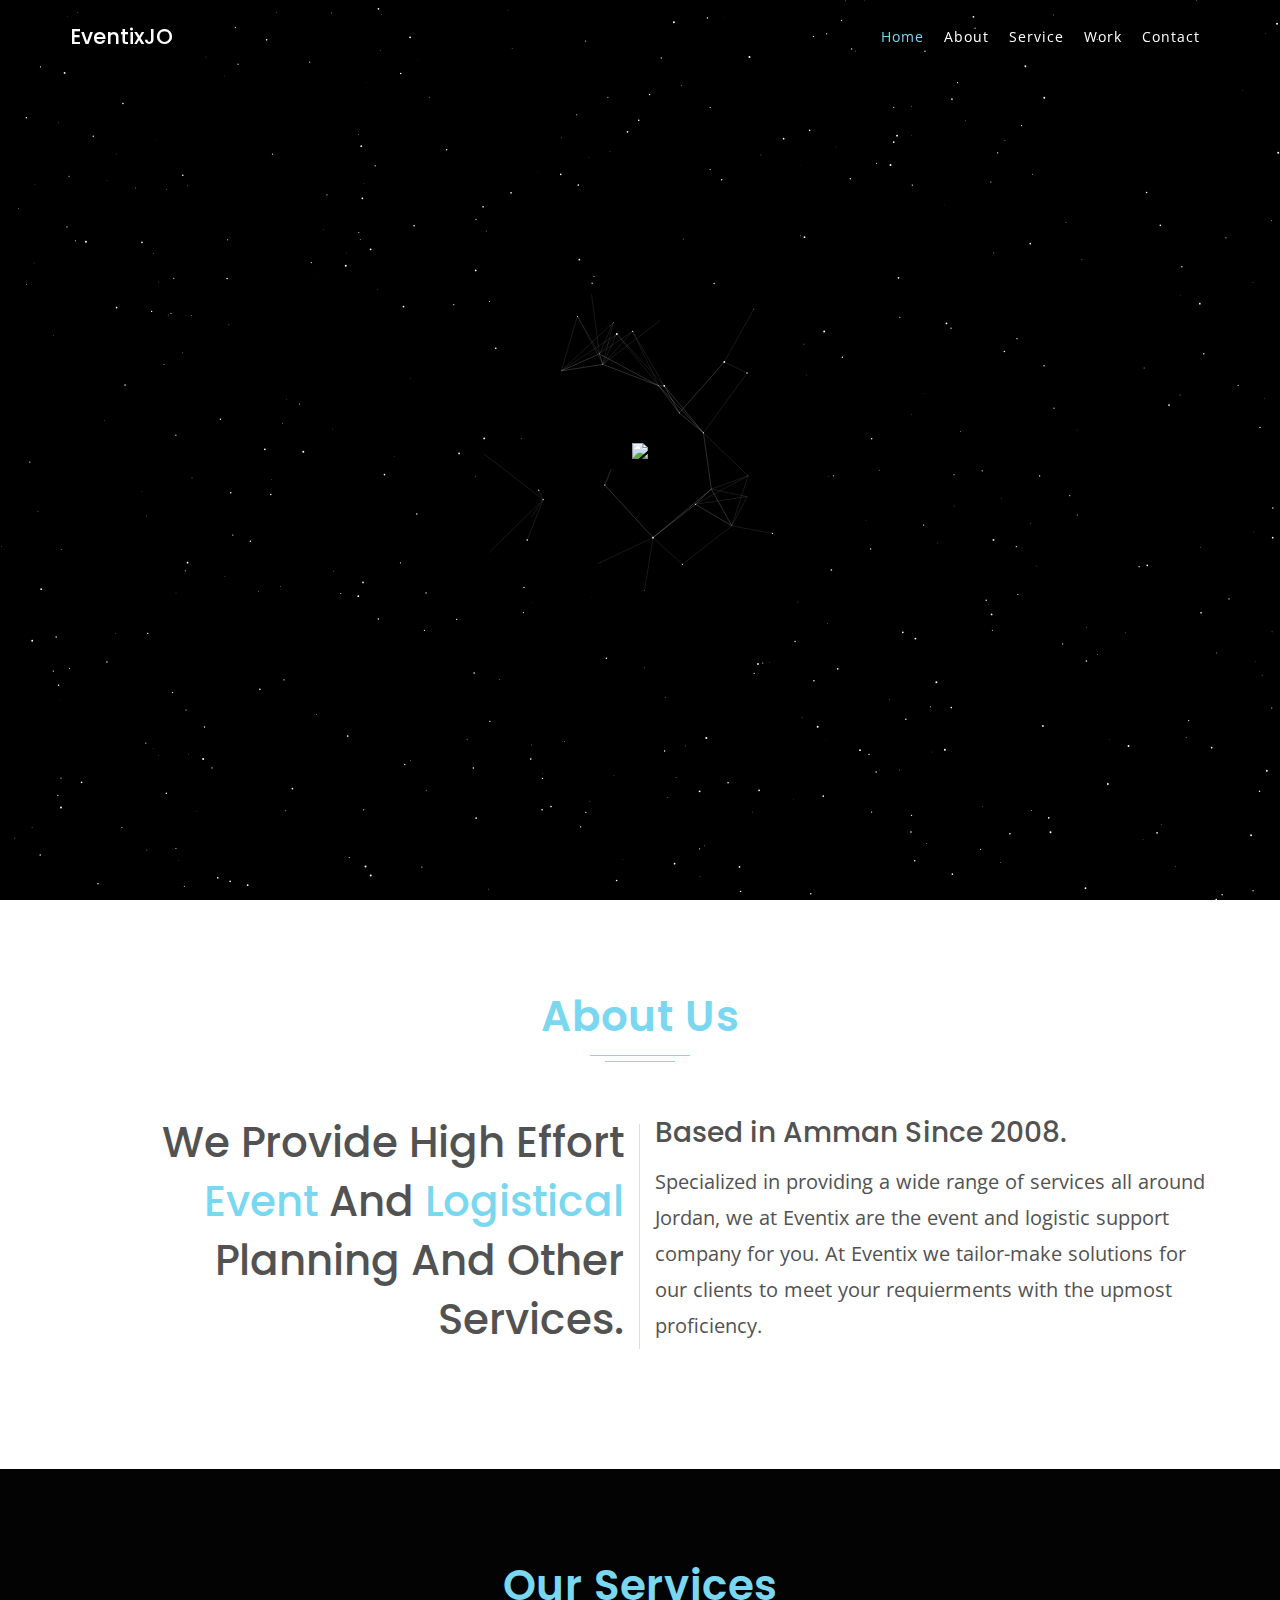
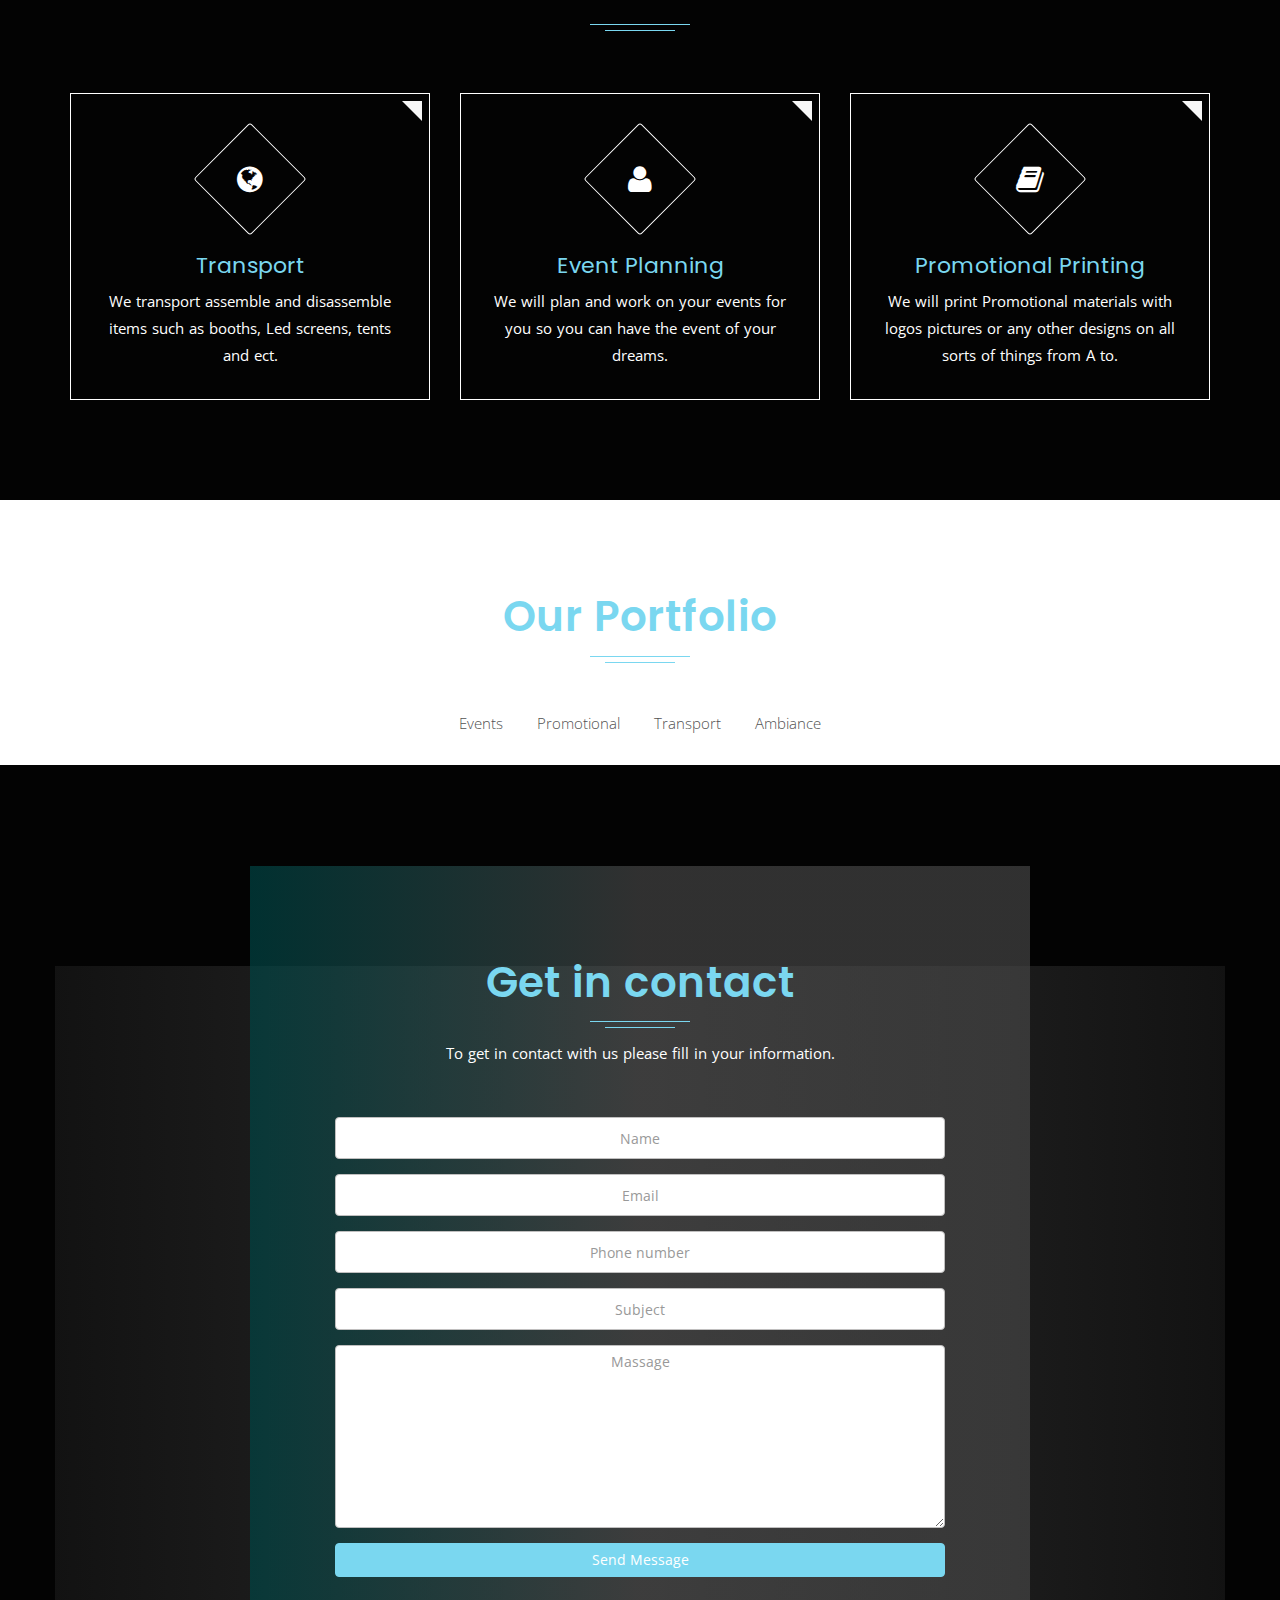
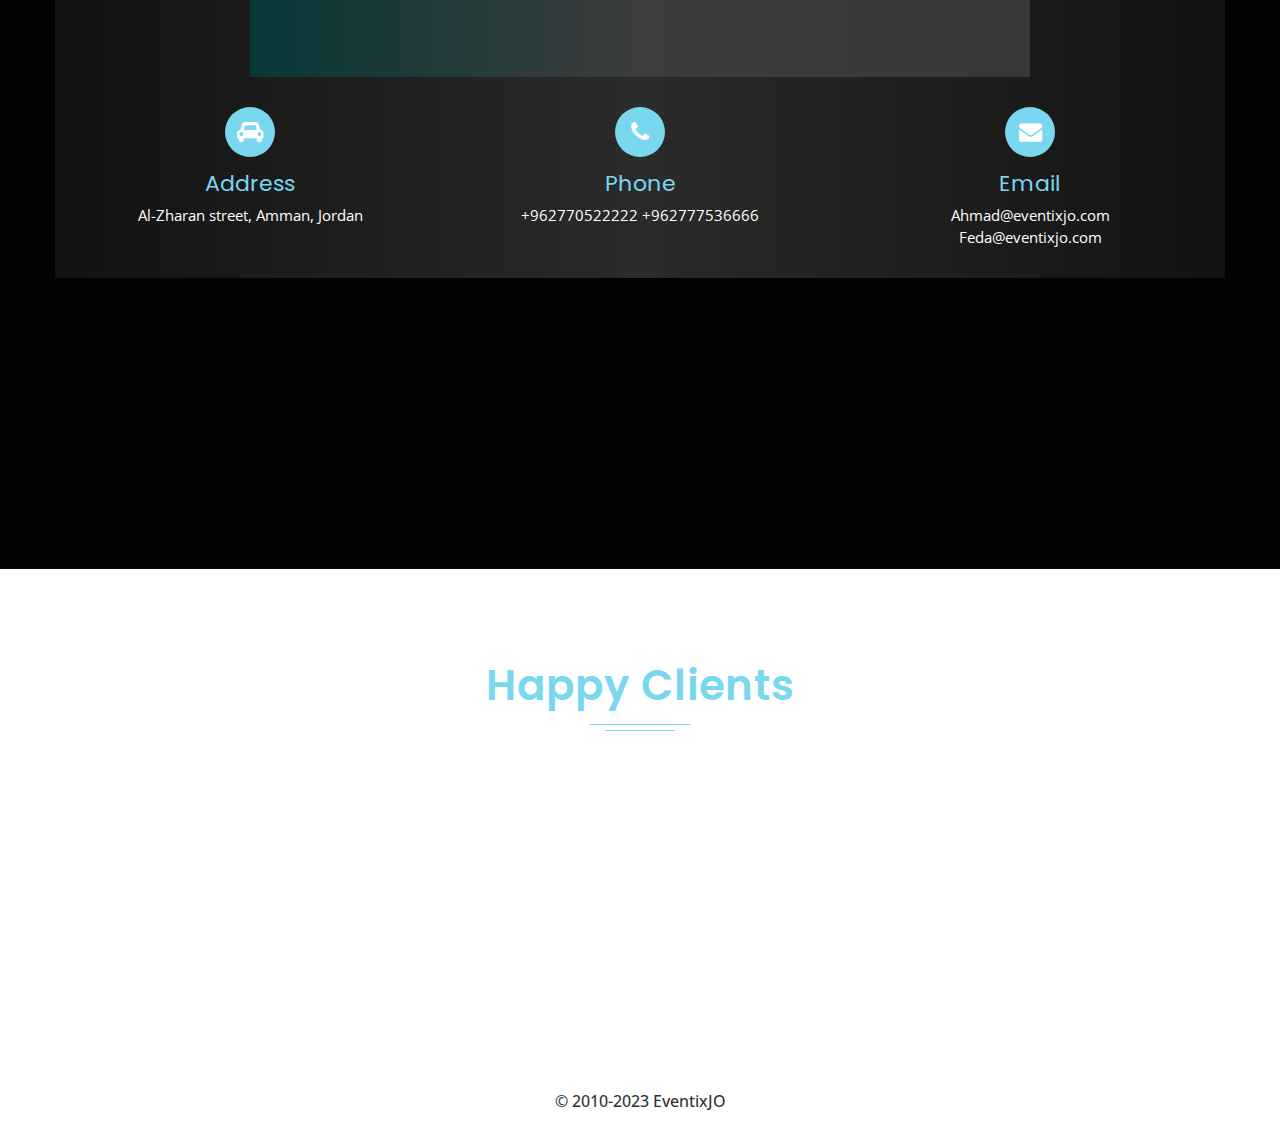
==== particles.html @ 8bc02fdb "Add files via upload" ====
<!doctype html>
<html lang="en">
    <head>
        <!-- ========== PAGE TITLE ========== -->
        <title>EventixJO Events and Logistics</title>
        <!-- ========== META TAGS ========== -->
        <meta name="description" content="coming soon template based on HTML5">
        <meta name="keywords" content="coming soon, under construction, countdown">
        <meta charset="utf-8">
        <meta name="author" content="XXXXX">
        <meta http-equiv="X-UA-Compatible" content="IE=edge">
        <meta name="viewport" content="width=device-width, initial-scale=1">
        <!-- ========== CSS ========== -->
        <link rel="stylesheet" href="css/animate.css">
        <link rel="stylesheet" href="css/site.css">
        <link rel="stylesheet" href="css/bootstrap.min.css">
        <link rel="stylesheet" href="css/font-awesome.min.css">
        <link href="https://fonts.googleapis.com/css?family=Open+Sans" rel="stylesheet"> 
        <link href="https://fonts.googleapis.com/css?family=Poppins:400,500,600,700,800,900" rel="stylesheet">
        <link rel="stylesheet" href="assets/css/bootstrap.min.css" type="text/css" media="screen">
        <link rel="stylesheet" type="text/css" href="assets/css/animate.css" media="screen">
        <link href="css/jquerysctipttop.css" rel="stylesheet" type="text/css">
        <link rel="stylesheet" href="css/owl.carousel.min.css">
        <link rel="stylesheet" href="css/owl.theme.min.css">
        <link rel="stylesheet" href="css/button.css">
        <link rel="stylesheet" href="css/style-particles.css">
        <!-- ========== JQUERY PLUGIN ========== -->

        <script src="js/ajax-jquery.min.js"></script>

    </head><!-- end head -->
    <body>
        <div class="se-pre-con"></div><!-- ========== PRELOADER ========== -->
        <!-- ========== MENUBAR ========== -->
        <div class="menubar">
            <div class="menubar-content">
                <nav class="navbar navbar-default navbar-default-home navbar-default-home1 navbar-fixed-top">
                    <div class="container">
                        <div class="row">
                            <div class="col-lg-2 col-md-2 col-sm-2">
                                <div class="site-title site-title-home">
                                    <h3>EventixJO</h3>
                                </div><!-- end site-title -->
                            </div><!-- end col-md-4 -->
                            <div class="navbar-header">
                                <button type="button" class="navbar-toggle collapsed" data-toggle="collapse" data-target="#bs-example-navbar-collapse-1" aria-expanded="false">
                                    <span class="sr-only">Toggle navigation</span>
                                    <span class="icon-bar"></span>
                                    <span class="icon-bar"></span>
                                    <span class="icon-bar"></span>
                                </button><!-- end button -->
                            </div><!-- end navbar-header -->
                            <div class="col-lg-10 col-md-10 col-sm-10 navbar-style">
                                <div class="collapse navbar-collapse" id="bs-example-navbar-collapse-1">
                                    <ul class="nav navbar-nav navbar-nav1">
                                        <li>
                                            <a href="#home" class="active">Home</a>
                                        </li>
                                        <li>
                                            <a href="#about">About</a>
                                        </li>
                                        <li>
                                            
                                            <a href="#service">Service</a>
                                    
                                    
                                        </li>
                                        <li>
                                            <a href="#work">Work</a>
                                        </li>
                                        <li>
                                            
                                            <a href="#contact">Contact</a>
                                        </li>
                                    </ul><!-- end nav -->
                                </div><!-- end collapse navbar-collapse -->
                            </div><!-- end col-md-8 -->
                        </div><!-- end row -->
                    </div><!-- end container-fluid -->
                </nav><!-- navbar -->
            </div><!-- end menubar-content -->
        </div><!-- end menubar -->
        <div class="main-page-content">
            <div id="home">
                <canvas></canvas>
                <div id="particles-js"></div>
                <div class="home-content-main">
                    <div class="table-cell">
                        <div class="container">
                            <div class="row home-row">
                                <div class="col-lg-12 col-md-12 col-sm-12">
                                    <div class="hometext text-center">
                                        
                                        <a class="fancybox" href="img/Eventix_Final_Logo.png" ><img src="img/Eventix_Final_Logo.png" /></a>
                                       
                                    </div><!-- end bubbles  -->
                                </div><!-- end col-md-8 -->
                            </div><!-- end row  -->
                        </div><!-- end container -->
                    </div><!-- end table-cell -->
                </div><!-- end home-content-main  -->
            </div><!-- end home  -->

            <!-- ================================ ABOUT =============================== -->

            <div id="about">
                <div class="contactlink">
                    <div class="container">
                        <div class="row">
                            <div class="col-lg-6 col-md-6 col-sm-6 col-xs-6">
                                <div class="about-social-icon">
                                    <ul class="about-social"> 
                                        <li><a href="www.facebook.com" target="newtab"><i class="fa fa-facebook" aria-hidden="true"></i></a></li>
                                        <li><a href="www.twitter.com" target="newtab"><i class="fa fa-twitter" aria-hidden="true"></i></a></li>
                                        <li><a href="www.pinterest.com" target="newtab"><i class="fa fa-pinterest-p" aria-hidden="true"></i></a></li>
                                        <li><a href="www.linkedin.com" target="newtab"><i class="fa fa-linkedin" aria-hidden="true"></i></a></li>
                                        <li><a href="www.behance.com" target="newtab"><i class="fa fa-behance" aria-hidden="true"></i></a></li>
                                        <li><a href="www.instagram.com" target="newtab"><i class="fa fa-instagram" aria-hidden="true"></i></a></li>
                                    </ul>
                                </div><!-- end about-social-icon -->
                            </div><!-- end col-lg-6  -->
                            <div class="col-lg-6 col-md-6 col-sm-6 col-xs-6">
                                <div class="aboutbottom">
                                    <h3>Made with Bootstrap</h3>
                                </div><!-- end aboutbottom  -->
                            </div><!-- end col-lg-6  -->
                        </div><!-- end row  -->
                    </div><!-- end container  -->
                </div><!-- end contactlink  -->
                <div class="about-content">
                    <div class="me-grid">
                        <div class="container">
                            <div class="row">
                                <div class="col-lg-12 col-md-12">
                                    <div class="main-title text-center">
                                        <h3>About Us</h3>
                                        <div class="underline1"></div>
                                        <div class="underline2"></div>
                                        <p></p>
                                    </div><!-- end work-title  -->
                                </div><!-- end col-md-12  -->
                            </div><!-- end row  -->
                            <div class="row main-row">
                                <div class="col-lg-6 col-md-6 col-sm-6 col-xs-12 border-right">
                                    <div class="about-title-left">
                                        <h1>we provide high effort <span>Event</span> and <span>Logistical</span> planning and other services.</h1>
                                    </div>
                                </div>
                                <div class="col-lg-6 col-md-6 col-sm-6 col-xs-12">
                                    <div class="about-title main-title1">
                                        <h3>Based in Amman Since 2008.</h3>
                                        <p class="text-2">Specialized in providing a wide range of services
                                            all around Jordan, we at Eventix are the event and
                                            logistic support company for you. At Eventix we
                                            tailor-make solutions for our clients to meet your
                                            requierments with the upmost proficiency. </p>
                                    </div><!-- end about-details  -->
                                </div><!-- end col-md-8  -->
                            </div><!-- end row  -->
                        </div><!-- end container  -->
                    </div><!-- end me-grid  -->

<!-- ============================================== SERVICE ===================================================== -->

<div id="service">
    <div class="service-content">
        <div class="service-grid text-left">
            <div class="container">
                <div class="row">
                    <div class="col-lg-12 col-md-12">
                        <div class="main-title text-center">
                            <h3>Our Services</h3>
                            <div class="underline1"></div>
                            <div class="underline2"></div>
                            <p></p>
                        </div><!-- end work-title  -->
                    </div><!-- end col-md-12  -->
                </div><!-- end row  -->
                <div class="row main-row">
                    <div class="col-lg-4 col-md-4 col-sm-6">
                        <div class="serviceBox">
                            <div class="service-icon"><i class="fa fa-globe"></i></div>
                            <h3 class="title">Transport</h3>
                            <p class="description">
                                We transport assemble and disassemble items such as booths, Led screens, tents and ect.
                            </p>
                        </div><!-- end serviceBox  -->
                    </div><!-- end col-md-3  -->
                    <div class="col-lg-4 col-md-4 col-sm-6">
                        <div class="serviceBox">
                            <div class="service-icon"><i class="fa fa-user"></i></div>
                            <h3 class="title">Event planning</h3>
                            <p class="description">
                               We will plan and work on your events for you so you can have the event of your dreams. 
                            </p>
                        </div><!-- end serviceBox  -->
                    </div><!-- end col-md-3  -->
                    <div class="col-lg-4 col-md-4 col-sm-6">
                        <div class="serviceBox">
                            <div class="service-icon"><i class="fa fa-book"></i></div>
                            <h3 class="title">Promotional Printing</h3>
                            <p class="description">
                                We will print Promotional materials with logos pictures or any other designs on all sorts of things from A to.
                            </p>
                        </div><!-- end serviceBox  -->
                    </div><!-- end col-md-3  -->
                </div><!-- end row  -->
            </div><!-- end container  -->
        </div><!-- end service-grid  -->
    </div><!-- end service-content  -->
</div><!-- end service  -->
            <!-- ================================ WORK =============================== -->

            <div id="work">
                <div class="work-content">
                    <div class="work-grid">
                        <div class="container">
                            <div class="row">
                                <div class="col-lg-12 col-md-12">
                                    <div class="main-title text-center">
                                        <h3>Our Portfolio</h3>
                                        <div class="underline1"></div>
                                        <div class="underline2"></div>
                                    
                                    </div><!-- end work-title  -->
                                </div><!-- end col-md-12  -->
                            </div><!-- end row  -->
                        </div><!-- end container  -->
                        <div class="work-details about-col">
                            <div class="container">
                                <ul id="filters" class="clearfix">
                                <li><span class="filter Active" data-filter=".Events">Events</span></li>
                                    <li><span class="filter" data-filter=".Promotional">Promotional</span></li>
                                    <li><span class="filter" data-filter=".Transport">Transport</span></li>
                                    <li><span class="filter" data-filter=".Ambiance">Ambiance</span></li>
                                </ul>
                                <div id="portfoliolist">
                                    <div class="portfolio Events" data-cat="Events ">
                                        <div class="portfolio-wrapper" data-wow-delay=".2s">
                                            <a class="fancybox" href="img/portfolios/events/the-desert.jpg" ><img src="img/portfolios/events/the-desert.jpg" /></a>
                                        </div><!-- end portfolio-wrapper  -->
                                    </div>

                                    <div class="portfolio Events" data-cat="Events ">
                                        <div class="portfolio-wrapper" data-wow-delay=".4s">
                                            <a class="fancybox" href="img/portfolios/events/orange-roadshow.jpg" ><img src="img/portfolios/events/orange-roadshow.jpg" /></a>
                                        </div><!-- end portfolio-wrapper  -->
                                    </div>
 
                                    <div class="portfolio Events" data-cat="Events ">
                                        <div class="portfolio-wrapper" data-wow-delay=".6s">
                                            <a class="fancybox" href="img/portfolios/events/event3.jpeg" ><img src="img/portfolios/events/event3.jpeg" /></a>
                                        </div><!-- end portfolio-wrapper  -->
                                    </div>
                                    		
                                    <div class="portfolio Events" data-cat="Events ">
                                        <div class="portfolio-wrapper" data-wow-delay=".8s">
                                            <a class="fancybox" href="img/portfolios/events/event4.jpeg" ><img src="img/portfolios/events/event4.jpeg" /></a>
                                        </div><!-- end portfolio-wrapper  -->
                                    </div>

                                    <div class="portfolio Events" data-cat="Events ">
                                        <div class="portfolio-wrapper" data-wow-delay=".10s">
                                            <a class="fancybox" href="img/portfolios/events/event5.jpg" ><img src="img/portfolios/events/event5.jpg" /></a>
                                        </div><!-- end portfolio-wrapper  -->
                                    </div>

                                    <div class="portfolio Events" data-cat="Events ">
                                        <div class="portfolio-wrapper" data-wow-delay=".12s">
                                           <!-- <a class="fancybox" href="img/portfolios/events/" ><img src="img/portfolios/events/" /></a> -->
                                        </div><!-- end portfolio-wrapper  -->
                                    </div>

                                    <div class="portfolio Promotional" data-cat="Promotional ">
                                        <div class="portfolio-wrapper" data-wow-delay=".2s">
                                            <a class="fancybox" href="img/portfolios/Promotional/baloons.jpg" ><img src="img/portfolios/Promotional/baloons.jpg" /></a>
                                        </div><!-- end portfolio-wrapper  -->
                                    </div>

                                    <div class="portfolio Promotional" data-cat="Promotional ">
                                        <div class="portfolio-wrapper" data-wow-delay=".4s">
                                            <a class="fancybox" href="img/portfolios/Promotional/Promo6.jpg" ><img src="img/portfolios/Promotional/Promo6.jpg" /></a>
                                        </div><!-- end portfolio-wrapper  -->
                                    </div>

                                    <div class="portfolio Promotional" data-cat="Promotional ">
                                        <div class="portfolio-wrapper" data-wow-delay=".6s">
                                            <a class="fancybox" href="img/portfolios/Promotional/etkit om ali.jpg" ><img src="img/portfolios/Promotional/etkit om ali.jpg" /></a>
                                        </div><!-- end portfolio-wrapper  -->
                                    </div>

                                    <div class="portfolio Promotional" data-cat="Promotional ">
                                        <div class="portfolio-wrapper" data-wow-delay=".8s">
                                            <a class="fancybox" href="img/portfolios/Promotional/orange_container.jpg" ><img src="img/portfolios/Promotional/orange_container.jpg" /></a>
                                        </div><!-- end portfolio-wrapper  -->
                                    </div>

                                    <div class="portfolio Promotional" data-cat="Promotional ">
                                        <div class="portfolio-wrapper" data-wow-delay=".10s">
                                         <!--   <a class="fancybox" href="img/portfolios/Promotional/" ><img src="img/portfolios/Promotional/" /></a> -->
                                        </div><!-- end portfolio-wrapper  -->
                                    </div>

                                    <div class="portfolio Promotional" data-cat="Promotional ">
                                        <div class="portfolio-wrapper" data-wow-delay=".12s">
                                         <!--   <a class="fancybox" href="img/portfolios/Promotional/" ><img src="img/portfolios/Promotional/" /></a> -->
                                        </div><!-- end portfolio-wrapper  -->
                                    </div>

                                    <div class="portfolio Ambiance" data-cat="Ambiance">
                                        <div class="portfolio-wrapper" data-wow-delay=".2s">
                                            <a class="fancybox" href="img/portfolios/Ambiance/Ambiance-1.png" ><img src="img/portfolios/Ambiance/Ambiance-1.png" /></a>
                                        </div><!-- end portfolio-wrapper  -->
                                    </div>

                                    <div class="portfolio Ambiance" data-cat="Ambiance">
                                        <div class="portfolio-wrapper" data-wow-delay=".4s">
                                            <a class="fancybox" href="img/portfolios/Ambiance/Ambiance-2.png" ><img src="img/portfolios/Ambiance/Ambiance-2.png" /></a>                                        </div><!-- end portfolio-wrapper  -->
                                    </div>

                                    <div class="portfolio Ambiance" data-cat="Ambiance">
                                        <div class="portfolio-wrapper" data-wow-delay=".6s">
                                            <a class="fancybox" href="img/portfolios/Ambiance/Ambiance-3.png" ><img src="img/portfolios/Ambiance/Ambiance-3.png" /></a>                                        </div><!-- end portfolio-wrapper  -->
                                    </div>

                                    <div class="portfolio Ambiance" data-cat="Ambiance">
                                        <div class="portfolio-wrapper" data-wow-delay=".8s">
                                          <!--  <a class="fancybox" href="img/portfolios/Ambiance/" ><img src="img/portfolios/Ambiance/" /></a> -->                                     </div><!-- end portfolio-wrapper  -->
                                    </div>

                                    <div class="portfolio Ambiance" data-cat="Ambiance">
                                        <div class="portfolio-wrapper" data-wow-delay=".10s">
                                            <!-- <a class="fancybox" href="img/portfolios/Ambiance/" ><img src="img/portfolios/Ambiance/" /></a> -->
                                        </div><!-- end portfolio-wrapper  -->
                                    </div>

                                    <div class="portfolio Ambiance" data-cat="Ambiance">
                                        <div class="portfolio-wrapper" data-wow-delay=".12s">
                                          <!--  <a class="fancybox" href="img/portfolios/Ambiance/" ><img src="img/portfolios/Ambiance/" /></a> --->
                                        </div><!-- end portfolio-wrapper  -->
                                    </div>

                                    <div class="portfolio Transport" data-cat="Transport">
                                        <div class="portfolio-wrapper" data-wow-delay=".2s">
                                            <a class="fancybox" href="img/portfolios/Transport/chairsnice.jpg" ><img src="img/portfolios/Transport/chairsnice.jpg" /></a>
                                        </div><!-- end portfolio-wrapper  -->
                                    </div>

                                    <div class="portfolio Transport" data-cat="Transport">
                                        <div class="portfolio-wrapper" data-wow-delay=".4s">
                                            <a class="fancybox" href="img/portfolios/Transport/stayh.jpg" ><img src="img/portfolios/Transport/stayh.jpg" /></a>
                                        </div><!-- end portfolio-wrapper  -->
                                    </div>

                                    <div class="portfolio Transport" data-cat="Transport">
                                        <div class="portfolio-wrapper" data-wow-delay=".6s">
                                            <a class="fancybox" href="img/portfolios/Transport/orange-event-stage.jpg" ><img src="img/portfolios/Transport/orange-event-stage.jpg" /></a>
                                        </div><!-- end portfolio-wrapper  -->
                                    </div>

                                    <div class="portfolio Transport" data-cat="Transport">
                                        <div class="portfolio-wrapper" data-wow-delay=".8s">
                                            <a class="fancybox" href="img/portfolios/Transport/eventix-orange.jpg" ><img src="img/portfolios/Transport/eventix-orange.jpg" /></a>
                                        </div><!-- end portfolio-wrapper  -->
                                    </div>

                                    <div class="portfolio Transport" data-cat="Transport">
                                        <div class="portfolio-wrapper" data-wow-delay=".10s">
                                            <a class="fancybox" href="img/portfolios/Transport/samsung movie stage.jpg" ><img src="img/portfolios/Transport/samsung movie stage.jpg" /></a>
                                        </div><!-- end portfolio-wrapper  -->
                                    </div>

                                    <div class="portfolio Transport" data-cat="Transport">
                                        <div class="portfolio-wrapper" data-wow-delay=".1 2s">
                                            <a class="fancybox" href="img/portfolios/Transport/garden.jpeg" ><img src="img/portfolios/Transport/garden.jpeg" /></a>
                                        </div><!-- end portfolio-wrapper  -->
                                    </div>
                                    

                                </div><!-- end portfoliolist  -->
                            </div><!-- container -->
                        </div><!-- end work-details  -->
                    </div><!-- end work-grid  -->
                    
                        <div class="container">
                            <div class="row">
                                <div class="col-lg-12 col-md-12">
                                    <div class="main-title white-title text-center">
                                    
                                    </div><!-- end about-details  -->
                                </div><!-- end col-md-8  -->
                            </div><!-- end row  -->
                        </div><!-- end container  -->
                    
                </div><!-- end work-content  -->
            </div><!-- end work  --> 

            

         

            

           
            <!-- ================================ CONTACT =============================== -->

            <div id="contact">
                <div id="contact-content">
                    <div class="contact-grid">
                        <div class="contact-form-details">
                            <div class="container">
                                <div class="row">
                                    <div class="col-lg-12 col-md-12">
                                    </div><!-- end col-md-12  -->
                                </div><!-- end row  -->
                                <div class="row">
                                    <div class="col-lg-8 col-lg-offset-2  col-md-8 col-md-offset-2 col-sm-10 col-sm-offset-1 contact-col">
                                        <div class="main-title white-title text-center">
                                            <h3>Get in contact</h3>
                                            <div class="underline1"></div>
                                            <div class="underline2"></div>
                                            <p>To get in contact with us please fill in your information.</p>
                                       
                                        <div class="contact-form main-row">
                                            <div class="container mt-5"></div>
                                            <form class="row g-3" action="https://formsubmit.co/your@email.com" method="POST">
                                            <form id="contactForm" class="contact-form shake" data-toggle="validator">
                                                <div class="form-group">
                                                    <div class="controls">
                                                        <input type="text" id="name" class="form-control" placeholder="Name" required data-error="Please enter your name">
                                                        <div class="help-block with-errors"></div>
                                                    </div><!-- end controls -->
                                                </div><!-- end form-group -->
                                                <div class="form-group">
                                                    <div class="controls">
                                                        <input type="email" class="email form-control" id="email" placeholder="Email" required data-error="Please enter your email">
                                                        <div class="help-block with-errors"></div>
                                                    </div><!-- end controls -->
                                                </div><!-- end form-group -->
                                                <div class="form-group">
                                                    <div class="controls">
                                                        <input type="text" id="Phone number" class="form-control" placeholder="Phone number" required data-error="Please enter your phone number">
                                                        <div class="help-block with-errors"></div>
                                                    </div><!-- end controls -->
                                                </div><!-- end form-group -->
                                                <div class="form-group">
                                                    <div class="controls">
                                                        <input type="text" id="msg_subject" class="form-control" placeholder="Subject" required data-error="Please enter your message subject">
                                                        <div class="help-block with-errors"></div>
                                                    </div><!-- end controls -->
                                                </div><!-- end form-group -->
                                                <div class="form-group">
                                                    <div class="controls">
                                                        <textarea id="message" rows="7" placeholder="Massage" class="form-control" required data-error="Write your message"></textarea>
                                                        <div class="help-block with-errors"></div>
                                                    </div><!-- end controls -->
                                                </div><!-- end form-group -->
                                                <button type="submit" id="submit" class="btn btn-success text-center"> Send Message</button>
                                                <div id="msgSubmit" class="h3 text-center hidden"></div> 
                                                <div class="clearfix"></div>   
                                            
                                        </div><!-- end contact-form -->
                                    </div><!-- end col-md-6 -->
                                </div><!-- end row -->
                                <div class="row margin backdes text-center">
                                    <div class="col-lg-4 col-md-4 col-sm-4">
                                        <div class="info-details">
                                            <i class="fa fa-car contact-icon" aria-hidden="true"></i>
                                            <h3>Address</h3>
                                            <p>Al-Zharan street, Amman, Jordan</p>
                                        </div><!-- end info-details  -->
                                    </div><!-- end col-md-4 -->
                                    <div class="col-lg-4 col-md-4 col-sm-4">
                                        <div class="info-details">
                                            <i class="fa fa-phone contact-icon" aria-hidden="true"></i>
                                            <h3>Phone</h3>
                                            <p>+962770522222
                                                +962777536666
                                            </p>
                                        </div><!-- end info-details  -->
                                    </div><!-- end col-md-4 -->
                                    <div class="col-lg-4 col-md-4 col-sm-4">
                                        <div class="info-details">
                                            <i class="fa fa-envelope contact-icon" aria-hidden="true"></i>
                                            <h3>Email</h3>
                                            <p>Ahmad@eventixjo.com Feda@eventixjo.com</p>
                                        </div><!-- end info-details  -->
                                    </div><!-- end col-md-4 -->
                                </div><!-- end row -->
                            </div><!-- end container -->
                        </div><!-- end contact-form-details -->
                        
                            </div><!-- end copyright -->
                        </div><!-- end copyright-details -->
                    </div><!-- end contact-grid -->
                </div><!-- end contact-content -->
            </div><!-- end contact -->
        </div><!-- end main-page -->
        <!-- ================================ TESTIMONIALS ========================== -->

        <div id="testimonial">
            <div class="testimonial-content">
                <div class="testimonial-grid">
                    <div class="testimonial-details">
                        <section id="carousel">    				
                            <div class="container">
                                <div class="row">
                                    <div class="col-lg-12 col-md-12">
                                        <div class="main-title white-title text-center">
                                             
                        </section>
                    </div><!-- end testimonials-details  -->
                    <div class="sponsors-grid text-center">
                        <div class="container"> 
                            <div class="row">
                                <div class="col-lg-12 col-md-12">
                                    <div class="main-title white-title text-center">
                                        <h3>Happy Clients</h3>
                                        <div class="underline1"></div>
                                        <div class="underline2"></div>
                                        <p></p>
                                    </div><!-- end price-title  --> 
                                </div><!-- end col-md-12  -->
                            </div><!-- end row  -->
                            <div class="row main-row text-ceenter">
                                <div class="col-lg-2 col-md-2 col-sm-4 col-xs-4">
                                    <div class="sponsors-image">
                                        <a href="#"><img src="img/client-1.png" alt="" class="sponsors-img"></a>
                                    </div><!-- end sponsors-image  -->
                                </div><!-- end col-md-4 --> 
                                <div class="col-lg-2 col-md-2 col-sm-4 col-xs-4">
                                    <div class="sponsors-image">
                                        <a href="#"><img src="img/client-2.png" alt="" class="sponsors-img"></a>
                                    </div><!-- end sponsors-image  -->
                                </div><!-- end col-md-4 --> 
                                <div class="col-lg-2 col-md-2 col-sm-4 col-xs-4">
                                    <div class="sponsors-image">
                                        <a href="#"><img src="img/client-3.png" alt="" class="sponsors-img"></a>
                                    </div><!-- end sponsors-image  -->
                                </div><!-- end col-md-4 --> 
                                <div class="col-lg-2 col-md-2 col-sm-4 col-xs-4">
                                    <div class="sponsors-image">
                                        <a href="#"><img src="img/client-4.png" alt="" class="sponsors-img"></a>
                                    </div><!-- end sponsors-image  -->
                                </div><!-- end col-md-4 --> 
                                <div class="col-lg-2 col-md-2 col-sm-4 col-xs-4">
                                    <div class="sponsors-image">
                                        <a href="#"><img src="img/client-5.png" alt="" class="sponsors-img"></a>
                                    </div><!-- end sponsors-image  -->
                                </div><!-- end col-md-4 --> 
                                <div class="col-lg-2 col-md-2 col-sm-4 col-xs-4">
                                    <div class="sponsors-image">
                                        <a href="#"><img src="img/client-6.png" alt="" class="sponsors-img"></a>
                                    </div><!-- end sponsors-image  -->
                                </div><!-- end col-md-4 --> 
                                <div class="col-lg-2 col-md-2 col-sm-4 col-xs-4">
                                    <div class="sponsors-image">
                                        <a href="#"><img src="img/client-7.png" alt="" class="sponsors-img"></a>
                                    </div><!-- end sponsors-image  -->
                                </div><!-- end col-md-4 -->
                                <div class="col-lg-2 col-md-2 col-sm-4 col-xs-4">
                                    <div class="sponsors-image">
                                        <a href="#"><img src="img/client-8.png" alt="" class="sponsors-img"></a>
                                    </div><!-- end sponsors-image  -->
                                </div><!-- end col-md-4 -->
                                <div class="col-lg-2 col-md-2 col-sm-4 col-xs-4">
                                    <div class="sponsors-image">
                                        <a href="#"><img src="img/client-9.png" alt="" class="sponsors-img"></a>
                                    </div><!-- end sponsors-image  -->
                                </div><!-- end col-md-4 -->
                                <div class="col-lg-2 col-md-2 col-sm-4 col-xs-4">
                                    <div class="sponsors-image">
                                        <a href="#"><img src="img/client-10.png" alt="" class="sponsors-img"></a>
                                    </div><!-- end sponsors-image  -->
                                </div><!-- end col-md-4 -->
                                <div class="col-lg-2 col-md-2 col-sm-4 col-xs-4">
                                    <div class="sponsors-image">
                                        <a href="#"><img src="img/client-11.png" alt="" class="sponsors-img"></a>
                                    </div><!-- end sponsors-image  -->
                                </div><!-- end col-md-4 -->
                                <div class="col-lg-2 col-md-2 col-sm-4 col-xs-4">
                                    <div class="sponsors-image">
                                        <a href="#"><img src="img/client-12.png" alt="" class="sponsors-img"></a>
                                    </div><!-- end sponsors-image  -->
                                </div><!-- end col-md-4 -->
                                <div class="col-lg-2 col-md-2 col-sm-4 col-xs-4">
                                    <div class="sponsors-image">
                                        <a href="#"><img src="img/client-13.png" alt="" class="sponsors-img"></a>
                                    </div><!-- end sponsors-image  -->
                                </div><!-- end col-md-4 -->
                                <div class="col-lg-2 col-md-2 col-sm-4 col-xs-4">
                                    <div class="sponsors-image">
                                        <a href="#"><img src="img/client-14.png" alt="" class="sponsors-img"></a>
                                    </div><!-- end sponsors-image  -->
                                </div><!-- end col-md-4 -->
                                <div class="col-lg-2 col-md-2 col-sm-4 col-xs-4">
                                    <div class="sponsors-image">
                                        <a href="#"><img src="img/client-15.png" alt="" class="sponsors-img"></a>
                                    </div><!-- end sponsors-image  -->
                                </div><!-- end col-md-4 --><div class="col-lg-2 col-md-2 col-sm-4 col-xs-4">
                                    <div class="sponsors-image">
                                        <a href="#"><img src="img/client-16.png" alt="" class="sponsors-img"></a>
                                    </div><!-- end sponsors-image  -->
                                </div><!-- end col-md-4 --><div class="col-lg-2 col-md-2 col-sm-4 col-xs-4">
                                    <div class="sponsors-image">
                                        <a href="#"><img src="img/client-17.png" alt="" class="sponsors-img"></a>
                                    </div><!-- end sponsors-image  -->
                                </div><!-- end col-md-4 --><div class="col-lg-2 col-md-2 col-sm-4 col-xs-4">
                                    <div class="sponsors-image">
                                        <a href="#"><img src="img/client-18.png" alt="" class="sponsors-img"></a>
                                    </div><!-- end sponsors-image  -->
                                </div><!-- end col-md-4 --><div class="col-lg-2 col-md-2 col-sm-4 col-xs-4">
                                    <div class="sponsors-image">
                                        <a href="#"><img src="img/client-19.png" alt="" class="sponsors-img"></a>
                                    </div><!-- end sponsors-image  -->
                                </div><!-- end col-md-4 --><div class="col-lg-2 col-md-2 col-sm-4 col-xs-4">
                                    <div class="sponsors-image">
                                        <a href="#"><img src="img/client-20.png" alt="" class="sponsors-img"></a>
                                    </div><!-- end sponsors-image  -->
                                </div><!-- end col-md-4 --><div class="col-lg-2 col-md-2 col-sm-4 col-xs-4">
                                    <div class="sponsors-image">
                                        <a href="#"><img src="img/client-21.png" alt="" class="sponsors-img"></a>
                                    </div><!-- end sponsors-image  -->
                                </div><!-- end col-md-4 --><div class="col-lg-2 col-md-2 col-sm-4 col-xs-4">
                                    <div class="sponsors-image">
                                        <a href="#"><img src="img/client-22.png" alt="" class="sponsors-img"></a>
                                    </div><!-- end sponsors-image  -->
                                </div><!-- end col-md-4 --><div class="col-lg-2 col-md-2 col-sm-4 col-xs-4">
                                    <div class="sponsors-image">
                                        <a href="#"><img src="img/client-23.png" alt="" class="sponsors-img"></a>
                                    </div><!-- end sponsors-image  -->
                                </div><!-- end col-md-4 --><div class="col-lg-2 col-md-2 col-sm-4 col-xs-4">
                                    <div class="sponsors-image">
                                        <a href="#"><img src="img/" alt="" class="sponsors-img"></a>
                                        </div><!-- end sponsors-image  -->

                            
                                </div><!-- end col-md-4 -->
                            </div><!-- end row --> 
                        </div><!-- end container -->
                    </div><!-- end sponsors-grid -->
                </div><!-- end testimonial-grid  --> 
            </div><!-- end testimonial-content  --> 
        </div><!-- end testimonial  --> 
        <div class="copyright-details">
            <div class="copyright">
                <h3>	&#169; 2010-2023 EventixJO</h3>
        <!-- ================================ JQUERY =============================== -->

        <script src="js/bootstrap.min.js"></script>
        <script src="js/wow.js"></script>
        <script src="js/wow-anim.js"></script>
        <script src="assets/js/form-validator.min.js"></script>  
        <script src="assets/js/contact-form-script.js"></script> 
        <script src="js/jquery.scrolly.js"></script>
        <script src="js/jquery.fancybox.js?v=2.1.5"></script>
        <script src="js/jquery.fancybox-buttons.js?v=1.0.5"></script>
        <script src="js/jquery.fancybox-thumbs.js?v=1.0.7"></script>
        <script src="js/jquery.fancybox-media.js?v=1.0.6"></script> 
        <script src="js/jquery.fancybox.pack.js?v=2.1.5"></script>
        <script src="js/jquery.mixitup.min.js"></script>
        <script src="js/jquery.counterup.min.js"></script>
        <script src="js/main.js"></script>
        <script src="js/skillbar-animation.js"></script>
        <script src="js/jQuery-latest.js"></script>
        <script src="js/bubbles.js"></script>
        <script src="js/owl.carousel.min.js"></script>
        <script src="js/test.js"></script>
        <script src="js/particles.js"></script>
    </body><!-- end body -->
</html><!-- end html -->
---- css/site.css ----
h1 {
  font-size:     72px;
  line-height:   1.5;
  color: #2c3e50;
  font-weight:   100;
}

#container {
  width:  980px;
  margin: 0 auto;
}

section {
  height: 300px;
  margin: 60px 0;
}

.section--purple {
  background-color: #9b59b6;
}

.section--blue {
  background-color: #3498db;
}

.section--green {
  background-color: #2ecc71;
}

#main {
  text-align: center;
}

#more {
  margin: 20px auto 48px;
}
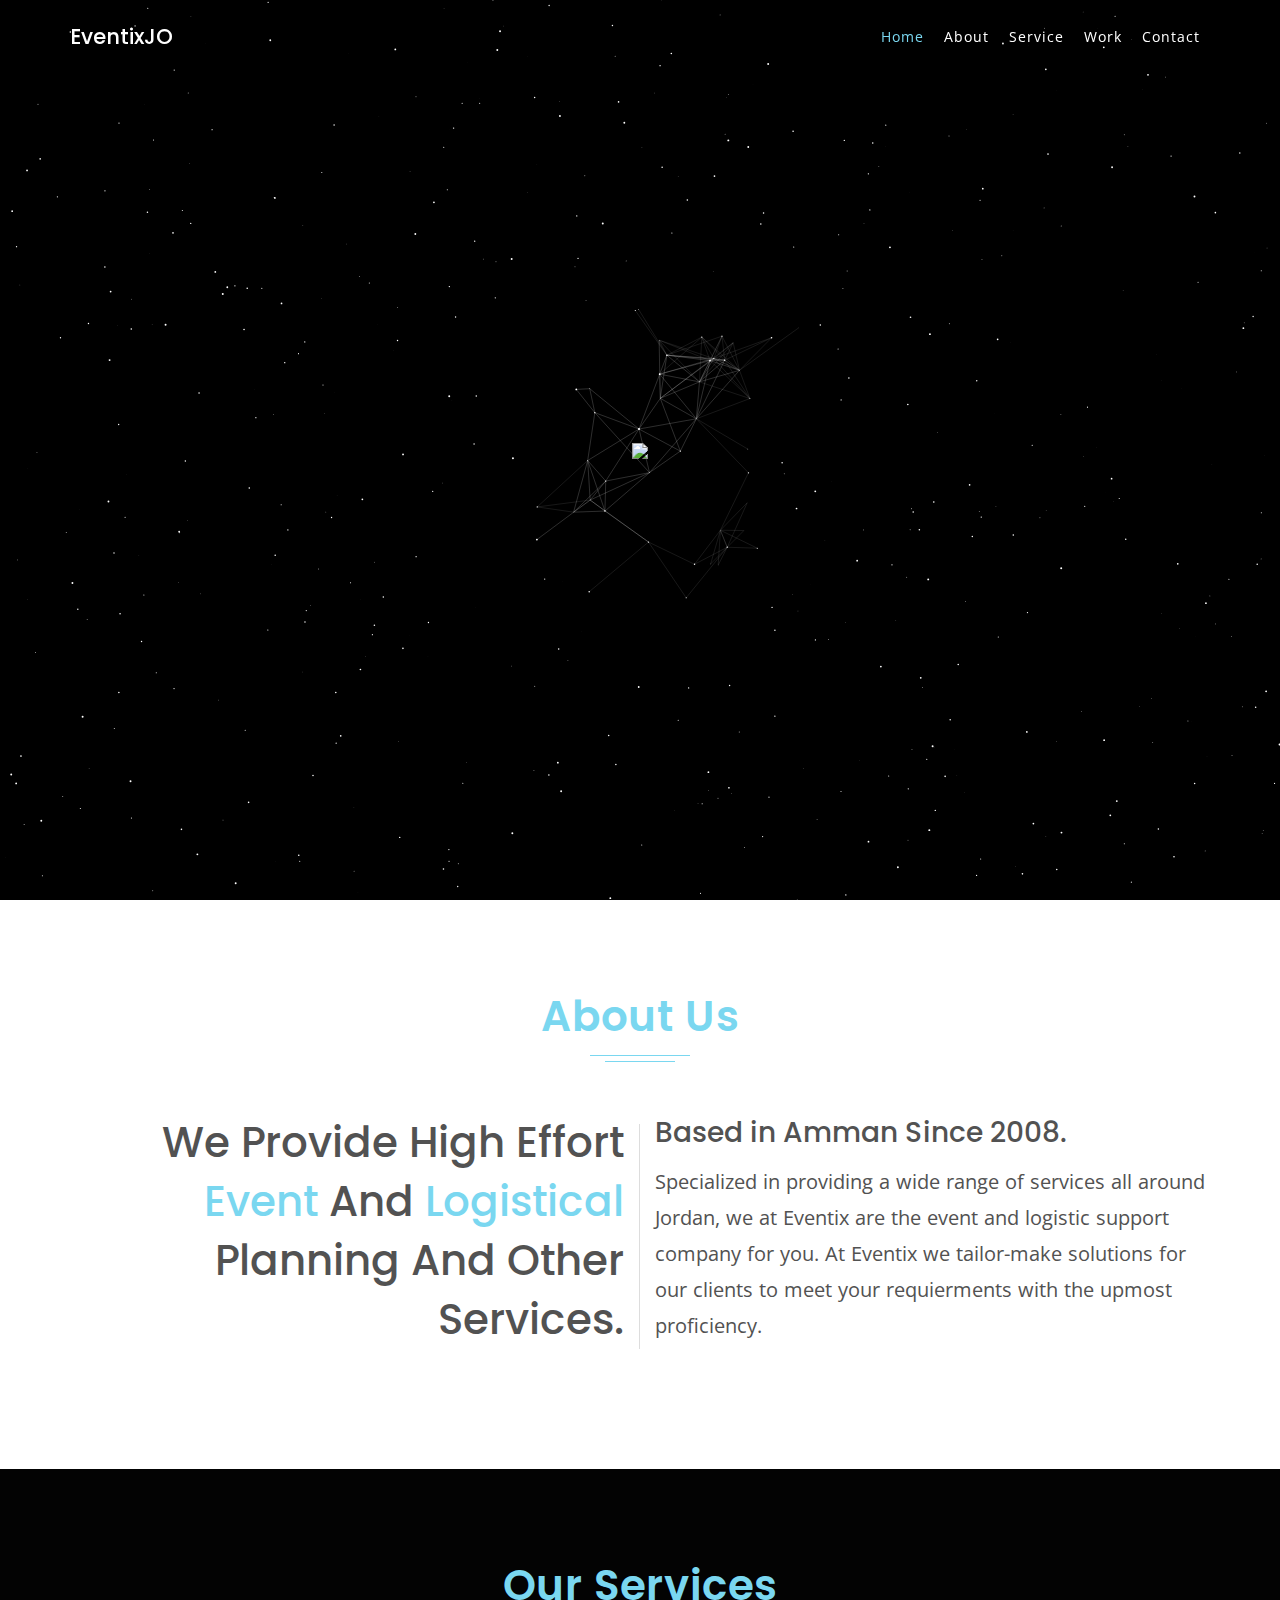
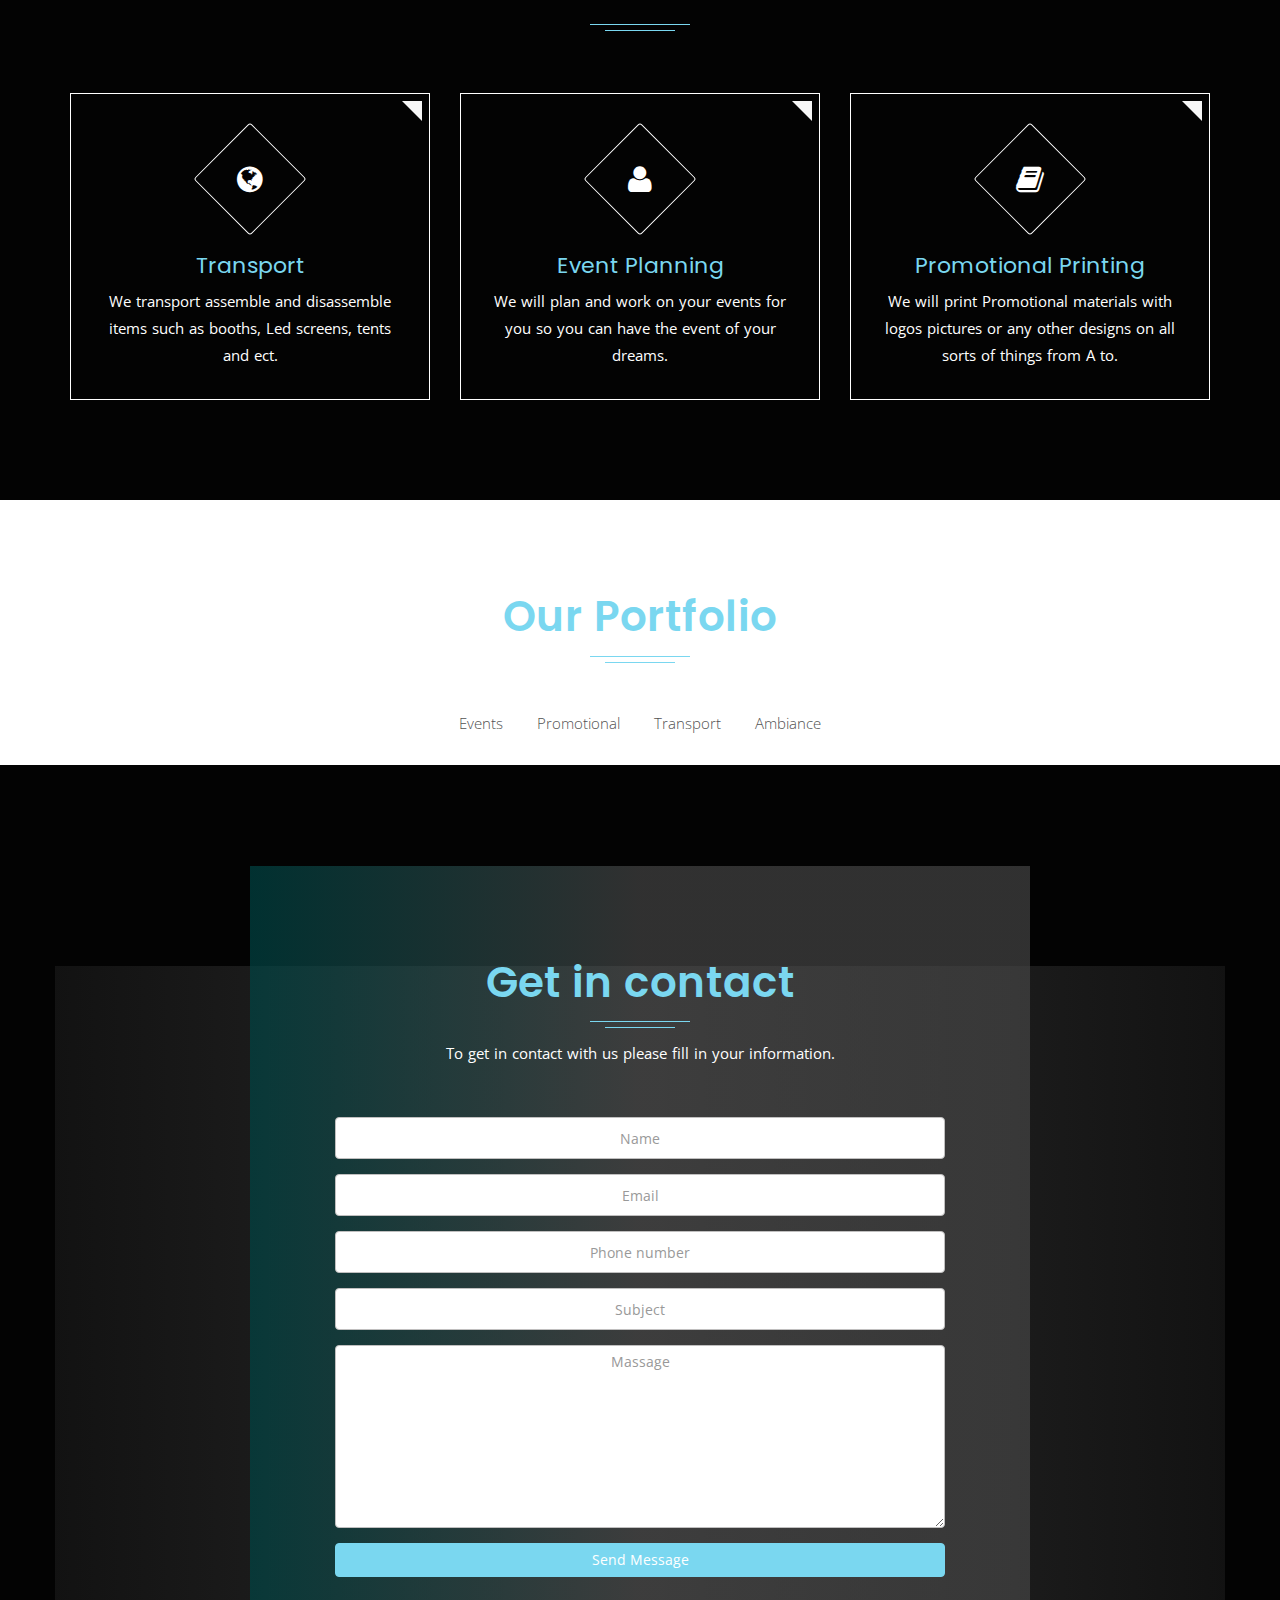
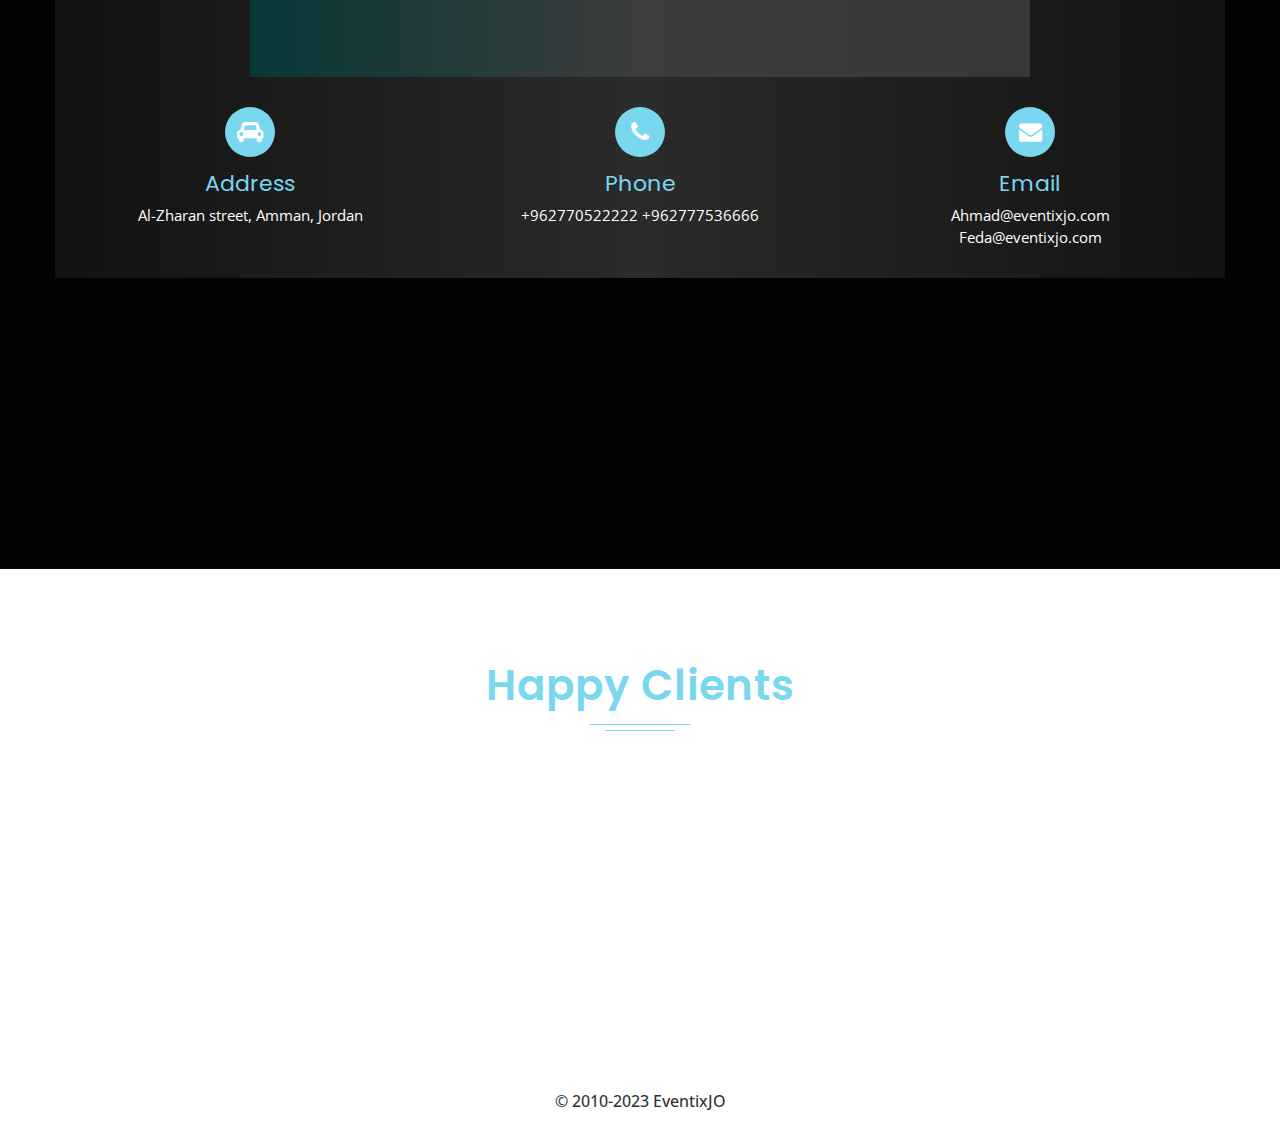
==== commit a5ebacdc: "Add files via upload" ====
--- a/particles.html
+++ b/particles.html
@@ -423,7 +423,7 @@
                                        
                                         <div class="contact-form main-row">
                                             <div class="container mt-5"></div>
-                                            <form class="row g-3" action="https://formsubmit.co/your@email.com" method="POST">
+                                            <form class="row g-3" action="https://formsubmit.co/majd@eventixjo.com" method="POST">
                                             <form id="contactForm" class="contact-form shake" data-toggle="validator">
                                                 <div class="form-group">
                                                     <div class="controls">
@@ -456,8 +456,7 @@
                                                     </div><!-- end controls -->
                                                 </div><!-- end form-group -->
                                                 <button type="submit" id="submit" class="btn btn-success text-center"> Send Message</button>
-                                                <div id="msgSubmit" class="h3 text-center hidden"></div> 
-                                                <div class="clearfix"></div>   
+                                                
                                             
                                         </div><!-- end contact-form -->
                                     </div><!-- end col-md-6 -->
